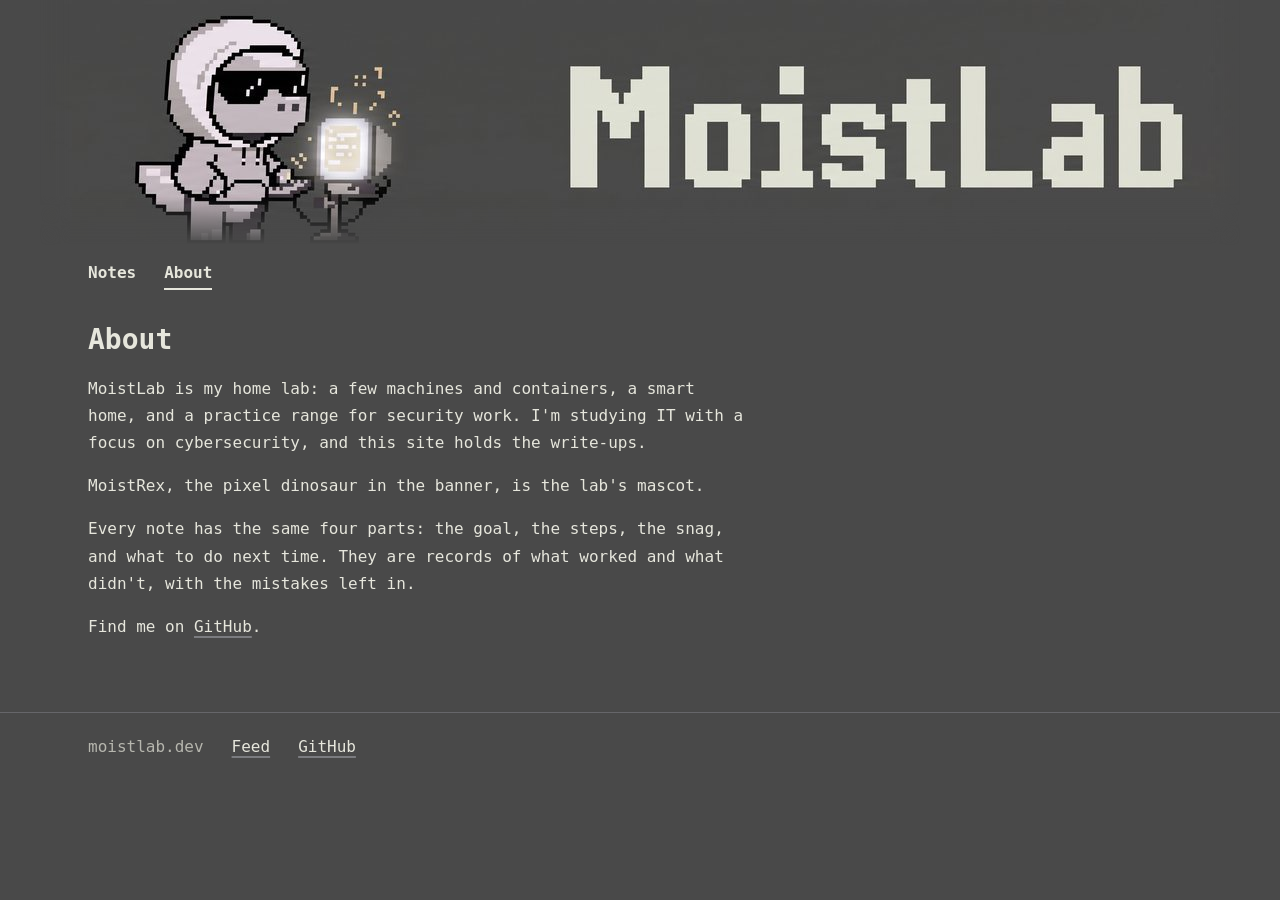
==== docs/about/index.html @ 4bd205e9 "MoistLab site: grey theme, MoistRex banner, static builder" ====
<!doctype html>
<html lang="en-AU">
<head>
<meta charset="utf-8">
<meta name="viewport" content="width=device-width, initial-scale=1">
<title>About - MoistLab</title>
<meta name="description" content="What MoistLab is and how the notes are written.">
<meta name="theme-color" content="#494949">
<link rel="canonical" href="https://moistlab.dev/about/">
<link rel="icon" type="image/png" sizes="32x32" href="../assets/img/moistrex-32.png">
<link rel="apple-touch-icon" href="../assets/img/moistrex-180.png">
<link rel="alternate" type="application/atom+xml" title="MoistLab" href="../feed.xml">
<link rel="preload" href="../assets/fonts/JetBrainsMono-Regular.woff2" as="font" type="font/woff2" crossorigin>
<meta property="og:title" content="About - MoistLab">
<meta property="og:description" content="What MoistLab is and how the notes are written.">
<meta property="og:image" content="https://moistlab.dev/assets/img/moistlab-banner-1200.jpg">
<meta property="og:type" content="website">
<link rel="stylesheet" href="../assets/site.css">
</head>
<body>
<a class="skip" href="#main">Skip to content</a>
<a class="banner" href="../" aria-label="MoistLab, home"><img src="../assets/img/moistlab-banner-1200.jpg" srcset="../assets/img/moistlab-banner-1200.jpg 1200w, ../assets/img/moistlab-banner.jpg 2400w" sizes="(min-width: 1200px) 1200px, 100vw" width="2400" height="490" alt="MoistRex, a pixel dinosaur in a hoodie and sunglasses beside a glowing terminal, next to the word MoistLab"></a>
<div class="wrap">
<nav aria-label="Main"><a href="../">Notes</a><a href="../about/" aria-current="page">About</a></nav>
<main id="main">
<h1>About</h1>
<p>MoistLab is my home lab: a few machines and containers, a smart home, and a practice range for security work. I'm studying IT with a focus on cybersecurity, and this site holds the write-ups.</p>
<p>MoistRex, the pixel dinosaur in the banner, is the lab's mascot.</p>
<p>Every note has the same four parts: the goal, the steps, the snag, and what to do next time. They are records of what worked and what didn't, with the mistakes left in.</p>
<p>Find me on <a href="https://github.com/Moistnutmeg">GitHub</a>.</p>
</main>
</div>
<footer><div class="wrap"><span>moistlab.dev</span><a href="../feed.xml">Feed</a><a href="https://github.com/Moistnutmeg">GitHub</a></div></footer>
</body>
</html>
---- docs/assets/site.css ----
/* MoistLab: grey theme. Field #494949 is the banner's own background, so the banner melts into the page. */
@font-face{font-family:"JetBrains Mono";src:url("/assets/fonts/JetBrainsMono-Regular.woff2") format("woff2");font-weight:400;font-style:normal;font-display:swap}
@font-face{font-family:"JetBrains Mono";src:url("/assets/fonts/JetBrainsMono-Bold.woff2") format("woff2");font-weight:700;font-style:normal;font-display:swap}
:root{--field:#494949;--well:#3e3e3e;--ink:#e6e6dc;--muted:#b6b6ae;--rule:#66666a;--accent:#7b7c80;color-scheme:dark}
*{box-sizing:border-box}
html{background:var(--field);-webkit-text-size-adjust:100%}
body{margin:0;background:var(--field);color:var(--ink);font:400 1rem/1.7 "JetBrains Mono",ui-monospace,SFMono-Regular,Menlo,Consolas,monospace;font-variant-ligatures:none}
::selection{background:var(--ink);color:var(--field)}
.wrap{max-width:1200px;margin:0 auto;padding:0 clamp(16px,4vw,48px)}
.banner{display:block;max-width:1200px;margin:0 auto}
.banner img{display:block;width:100%;height:auto;-webkit-mask-image:linear-gradient(to right,transparent,#000 2.5%,#000 97.5%,transparent),linear-gradient(to bottom,#000 80%,transparent);-webkit-mask-composite:source-in;mask-image:linear-gradient(to right,transparent,#000 2.5%,#000 97.5%,transparent),linear-gradient(to bottom,#000 80%,transparent);mask-composite:intersect}
nav{display:flex;gap:28px;padding:12px 0 8px;font-weight:700}
nav a{text-decoration:none;padding:2px 0;border-bottom:2px solid transparent}
nav a[aria-current="page"]{border-bottom-color:var(--ink)}
main{max-width:68ch;padding:24px 0 56px}
h1,h2,h3{line-height:1.3;margin:0}
h1{font-size:1.75rem;margin-bottom:16px}
h2{font-size:1.2rem;margin:40px 0 8px}
h3{font-size:1rem;margin:28px 0 4px}
p{margin:0 0 16px}
a{color:var(--ink);text-decoration:underline;text-decoration-color:var(--accent);text-decoration-thickness:2px;text-underline-offset:4px}
a:hover{background:var(--ink);color:var(--field);text-decoration-color:transparent}
a:focus-visible{outline:2px solid var(--ink);outline-offset:3px}
.meta{color:var(--muted);margin:-8px 0 28px}
.muted{color:var(--muted)}
ul.notes{list-style:none;margin:32px 0 0;padding:0}
ul.notes li{display:grid;grid-template-columns:13ch 1fr;column-gap:2ch;margin:0 0 24px}
ul.notes time{color:var(--muted)}
ul.notes .t{font-weight:700}
ul.notes .s{grid-column:2;color:var(--muted)}
.empty{border-left:3px solid var(--accent);padding:4px 0 4px 16px;margin-top:32px;color:var(--muted)}
code,pre{font:inherit;font-size:.92em}
code{background:var(--well);padding:1px 6px}
pre{background:var(--well);border-left:3px solid var(--accent);padding:14px 16px;overflow-x:auto;margin:0 0 20px;line-height:1.55}
pre code{background:none;padding:0;font-size:1em}
blockquote{margin:0 0 16px;padding-left:16px;border-left:2px solid var(--rule);color:var(--muted)}
table{border-collapse:collapse;margin:0 0 20px;width:100%}
th,td{border-bottom:1px solid var(--rule);padding:6px 12px 6px 0;text-align:left;vertical-align:top}
hr{border:0;border-top:1px solid var(--rule);margin:32px 0}
img{max-width:100%;height:auto}
footer{border-top:1px solid var(--rule);padding:20px 0 40px;color:var(--muted)}
footer .wrap{display:flex;flex-wrap:wrap;gap:8px 28px}
@media (max-width:560px){ul.notes li{grid-template-columns:1fr}ul.notes .s{grid-column:1}ul.notes time{margin-bottom:2px}h1{font-size:1.5rem}}
@media print{body{background:#fff;color:#000}a{color:#000}}
.skip{position:absolute;left:-9999px;top:0;background:var(--ink);color:var(--field);padding:8px 12px;z-index:10}
.skip:focus{left:8px;top:8px}
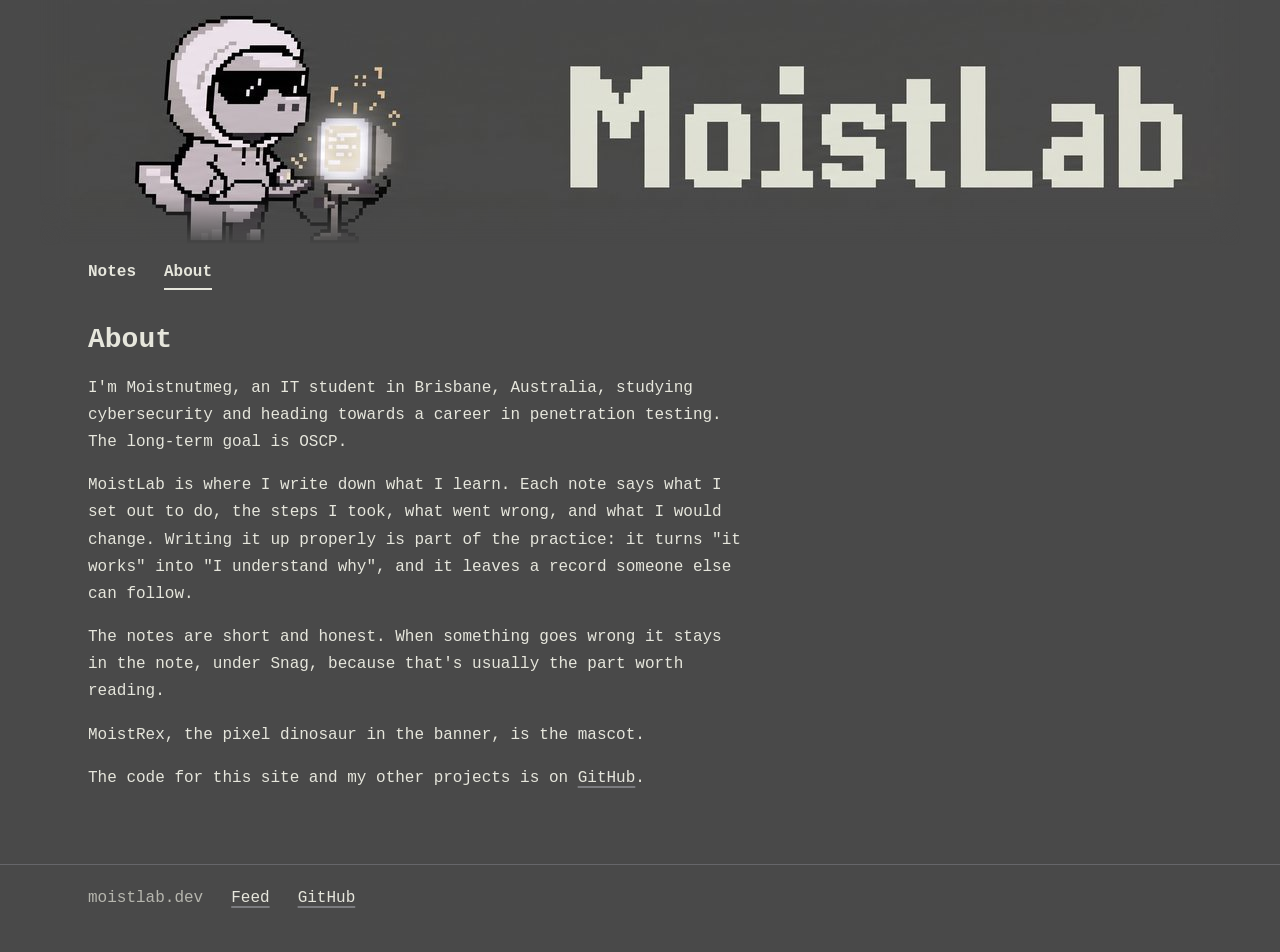
==== commit e4f87f5f: "About: personal, career-focused; drop home-lab wording from the site description" ====
--- a/docs/about/index.html
+++ b/docs/about/index.html
@@ -4,7 +4,7 @@
 <meta charset="utf-8">
 <meta name="viewport" content="width=device-width, initial-scale=1">
 <title>About - MoistLab</title>
-<meta name="description" content="What MoistLab is and how the notes are written.">
+<meta name="description" content="Moistnutmeg, an IT student in Brisbane heading towards penetration testing, and what MoistLab is for.">
 <meta name="theme-color" content="#494949">
 <link rel="canonical" href="https://moistlab.dev/about/">
 <link rel="icon" type="image/png" sizes="32x32" href="../assets/img/moistrex-32.png">
@@ -12,7 +12,7 @@
 <link rel="alternate" type="application/atom+xml" title="MoistLab" href="../feed.xml">
 <link rel="preload" href="../assets/fonts/JetBrainsMono-Regular.woff2" as="font" type="font/woff2" crossorigin>
 <meta property="og:title" content="About - MoistLab">
-<meta property="og:description" content="What MoistLab is and how the notes are written.">
+<meta property="og:description" content="Moistnutmeg, an IT student in Brisbane heading towards penetration testing, and what MoistLab is for.">
 <meta property="og:image" content="https://moistlab.dev/assets/img/moistlab-banner-1200.jpg">
 <meta property="og:type" content="website">
 <link rel="stylesheet" href="../assets/site.css">
@@ -24,10 +24,11 @@
 <nav aria-label="Main"><a href="../">Notes</a><a href="../about/" aria-current="page">About</a></nav>
 <main id="main">
 <h1>About</h1>
-<p>MoistLab is my home lab: a few machines and containers, a smart home, and a practice range for security work. I'm studying IT with a focus on cybersecurity, and this site holds the write-ups.</p>
-<p>MoistRex, the pixel dinosaur in the banner, is the lab's mascot.</p>
-<p>Every note has the same four parts: the goal, the steps, the snag, and what to do next time. They are records of what worked and what didn't, with the mistakes left in.</p>
-<p>Find me on <a href="https://github.com/Moistnutmeg">GitHub</a>.</p>
+<p>I'm Moistnutmeg, an IT student in Brisbane, Australia, studying cybersecurity and heading towards a career in penetration testing. The long-term goal is OSCP.</p>
+<p>MoistLab is where I write down what I learn. Each note says what I set out to do, the steps I took, what went wrong, and what I would change. Writing it up properly is part of the practice: it turns "it works" into "I understand why", and it leaves a record someone else can follow.</p>
+<p>The notes are short and honest. When something goes wrong it stays in the note, under Snag, because that's usually the part worth reading.</p>
+<p>MoistRex, the pixel dinosaur in the banner, is the mascot.</p>
+<p>The code for this site and my other projects is on <a href="https://github.com/Moistnutmeg">GitHub</a>.</p>
 </main>
 </div>
 <footer><div class="wrap"><span>moistlab.dev</span><a href="../feed.xml">Feed</a><a href="https://github.com/Moistnutmeg">GitHub</a></div></footer>
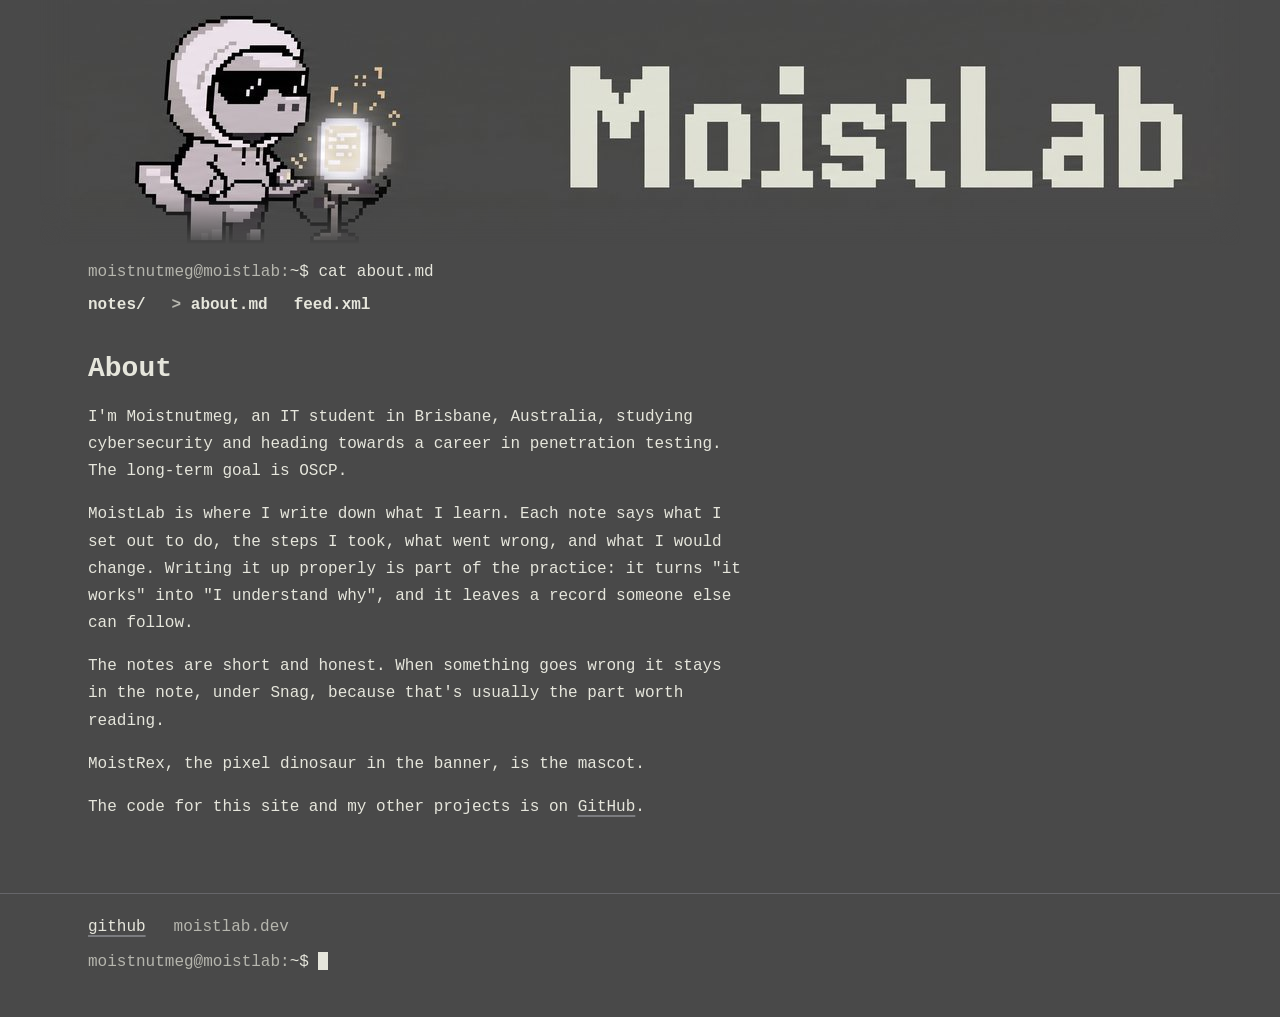
==== commit 02510089: "Terminal look: typed prompt per page, directory-listing nav, waiting prompt with cursor" ====
--- a/docs/about/index.html
+++ b/docs/about/index.html
@@ -21,7 +21,8 @@
 <a class="skip" href="#main">Skip to content</a>
 <a class="banner" href="../" aria-label="MoistLab, home"><img src="../assets/img/moistlab-banner-1200.jpg" srcset="../assets/img/moistlab-banner-1200.jpg 1200w, ../assets/img/moistlab-banner.jpg 2400w" sizes="(min-width: 1200px) 1200px, 100vw" width="2400" height="490" alt="MoistRex, a pixel dinosaur in a hoodie and sunglasses beside a glowing terminal, next to the word MoistLab"></a>
 <div class="wrap">
-<nav aria-label="Main"><a href="../">Notes</a><a href="../about/" aria-current="page">About</a></nav>
+<p class="prompt" aria-hidden="true"><span class="who">moistnutmeg@moistlab:</span>~$ <span class="cmd" style="--n:12">cat about.md</span></p>
+<nav aria-label="Main"><a href="../">notes/</a><a href="../about/" aria-current="page">about.md</a><a href="../feed.xml">feed.xml</a></nav>
 <main id="main">
 <h1>About</h1>
 <p>I'm Moistnutmeg, an IT student in Brisbane, Australia, studying cybersecurity and heading towards a career in penetration testing. The long-term goal is OSCP.</p>
@@ -31,6 +32,6 @@
 <p>The code for this site and my other projects is on <a href="https://github.com/Moistnutmeg">GitHub</a>.</p>
 </main>
 </div>
-<footer><div class="wrap"><span>moistlab.dev</span><a href="../feed.xml">Feed</a><a href="https://github.com/Moistnutmeg">GitHub</a></div></footer>
+<footer><div class="wrap"><a href="https://github.com/Moistnutmeg">github</a><span>moistlab.dev</span></div><div class="wrap"><p class="prompt waiting" aria-hidden="true"><span class="who">moistnutmeg@moistlab:</span>~$ <span class="cur"></span></p></div></footer>
 </body>
 </html>
--- a/docs/assets/site.css
+++ b/docs/assets/site.css
@@ -9,9 +9,16 @@
 .wrap{max-width:1200px;margin:0 auto;padding:0 clamp(16px,4vw,48px)}
 .banner{display:block;max-width:1200px;margin:0 auto}
 .banner img{display:block;width:100%;height:auto;-webkit-mask-image:linear-gradient(to right,transparent,#000 2.5%,#000 97.5%,transparent),linear-gradient(to bottom,#000 80%,transparent);-webkit-mask-composite:source-in;mask-image:linear-gradient(to right,transparent,#000 2.5%,#000 97.5%,transparent),linear-gradient(to bottom,#000 80%,transparent);mask-composite:intersect}
-nav{display:flex;gap:28px;padding:12px 0 8px;font-weight:700}
-nav a{text-decoration:none;padding:2px 0;border-bottom:2px solid transparent}
-nav a[aria-current="page"]{border-bottom-color:var(--ink)}
+.prompt{margin:14px 0 4px;color:var(--ink);white-space:nowrap;overflow:hidden}
+.prompt .who{color:var(--muted)}
+.cmd{display:inline-block;overflow:hidden;vertical-align:bottom;white-space:nowrap;width:calc(var(--n) * 1ch);animation:type .7s steps(var(--n)) both}
+@keyframes type{from{width:0}}
+.cur{display:inline-block;width:.62em;height:1.15em;background:var(--ink);vertical-align:-.22em;animation:blink 1.1s steps(1) infinite}
+@keyframes blink{50%{opacity:0}}
+nav{display:flex;flex-wrap:wrap;gap:4px 26px;padding:2px 0 8px;font-weight:700}
+nav a{text-decoration:none;padding:0}
+nav a[aria-current="page"]::before{content:"> ";color:var(--muted)}
+@media (prefers-reduced-motion:reduce){.cmd,.cur{animation:none}}
 main{max-width:68ch;padding:24px 0 56px}
 h1,h2,h3{line-height:1.3;margin:0}
 h1{font-size:1.75rem;margin-bottom:16px}
@@ -40,7 +47,8 @@
 img{max-width:100%;height:auto}
 footer{border-top:1px solid var(--rule);padding:20px 0 40px;color:var(--muted)}
 footer .wrap{display:flex;flex-wrap:wrap;gap:8px 28px}
-@media (max-width:560px){ul.notes li{grid-template-columns:1fr}ul.notes .s{grid-column:1}ul.notes time{margin-bottom:2px}h1{font-size:1.5rem}}
-@media print{body{background:#fff;color:#000}a{color:#000}}
+footer .prompt{margin:8px 0 0}
+@media (max-width:560px){.prompt .who{display:none}ul.notes li{grid-template-columns:1fr}ul.notes .s{grid-column:1}ul.notes time{margin-bottom:2px}h1{font-size:1.5rem}}
+@media print{body{background:#fff;color:#000}a{color:#000}.prompt,.cur{display:none}}
 .skip{position:absolute;left:-9999px;top:0;background:var(--ink);color:var(--field);padding:8px 12px;z-index:10}
 .skip:focus{left:8px;top:8px}
